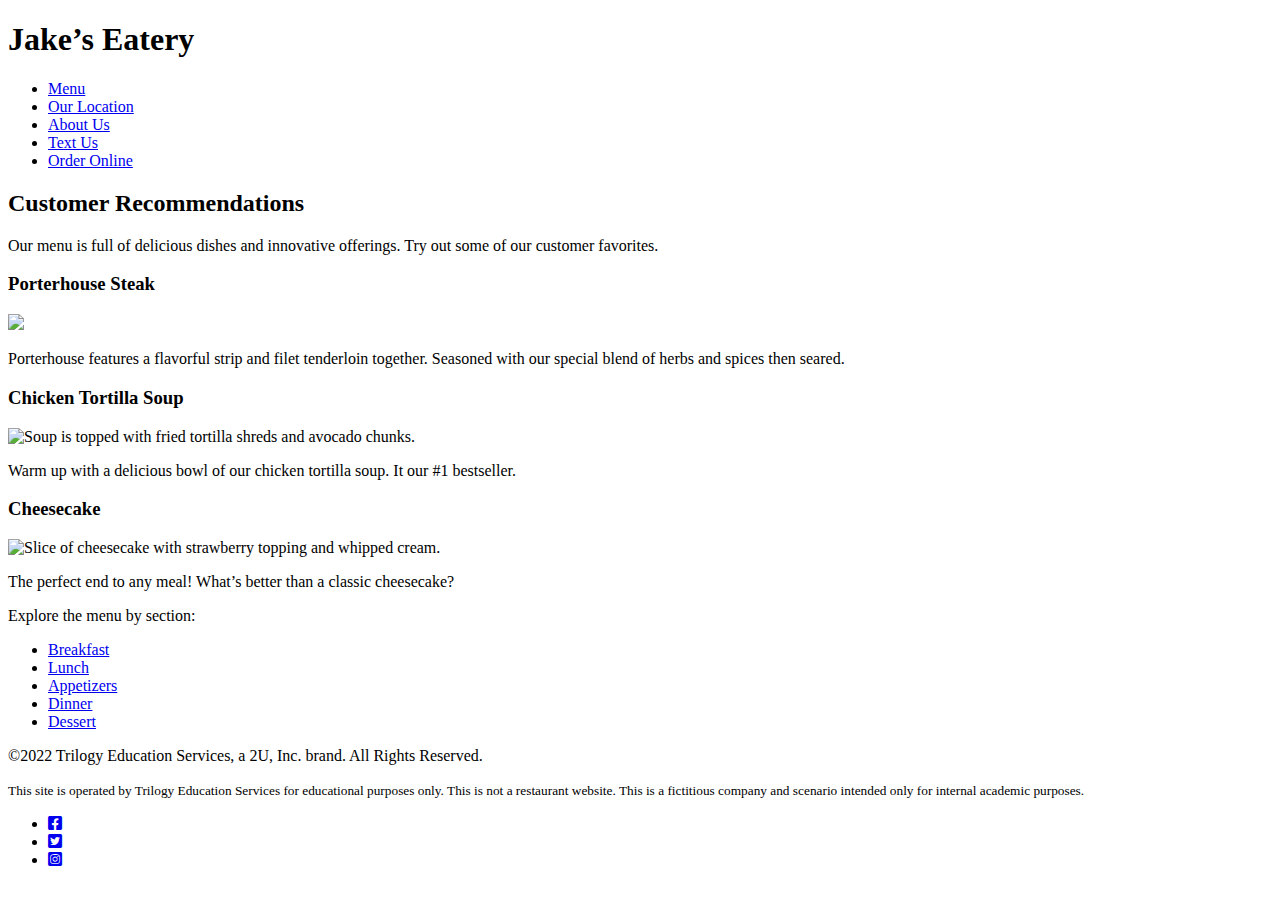
==== index.html @ b1b723a4 "move index outside of file" ====
<!DOCTYPE html>
<html lang="en">

<head>
    <meta charset="UTF-8">
    <meta http-equiv="X-UA-Compatible" content="IE=edge">
    <meta name="viewport" content="width=device-width, initial-scale=1.0">
    <link rel="preconnect" href="https://fonts.googleapis.com">
    <link rel="preconnect" href="https://fonts.gstatic.com" crossorigin>
    <link href="https://fonts.googleapis.com/css2?family=Hammersmith+One&family=Notable&display=swap" rel="stylesheet">
    <link href="https://cdnjs.cloudflare.com/ajax/libs/font-awesome/6.0.0/css/all.min.css" rel="stylesheet">
    <link href="css/style.css" rel="stylesheet">
    <title>Jake's Eatery Restaurant - Family Favorites</title>
</head>

<body>

    <header>
        <h1>Jake’s Eatery</h1>
        <nav>
            <ul>
                <li><a href="menu.html">Menu</a></li>
                <li><a href="location.html">Our Location</a></li>
                <li><a href="about.html">About Us</a></li>
                <li><a href="text.html">Text Us</a></li>
                <li><a href="order.html">Order Online</a></li>
        </nav>
    </header>
    <article>
        <h2>Customer Recommendations</h2>
        <p>Our menu is full of delicious dishes and innovative offerings. Try out some of our customer favorites.</p>
        <div class="card-container">
            <div class="card">
                <h3>Porterhouse Steak</h3>
                <img src="https://assets.codepen.io/6306176/jakes-steak.jpg" alt- "Sliced Porterhouse steak on a wooden board.">
                <p> Porterhouse features a flavorful strip and filet tenderloin together. Seasoned with our special blend of herbs and spices then seared.</p>
            </div>
            <div class="card">
                <h3>Chicken Tortilla Soup</h3>
                <img src="https://assets.codepen.io/6306176/jakes-soup.jpg" alt="Soup is topped with fried tortilla shreds and avocado chunks.">
                <p>Warm up with a delicious bowl of our chicken tortilla soup. It our #1 bestseller.</p>
            </div>
            <div class="card">
                <h3>Cheesecake</h3>
                <img src="https://assets.codepen.io/6306176/jakes-cheesecake.jpg" alt="Slice of cheesecake with strawberry topping and whipped cream.">
                <p>The perfect end to any meal! What’s better than a classic cheesecake?</p>
            </div>
        </div>
    </article>
    <section>
        <p>Explore the menu by section:</p>
        <ul>
            <li><a href="breakfast.html">Breakfast</a></li>
            <li><a href="lunch.html">Lunch</a></li>
            <li><a href="appetizers.html">Appetizers</a></li>
            <li><a href="dinner.html">Dinner</a></li>
            <li><a href="dessert.html">Dessert</a></li>
        </ul>
    </section>
    <footer>
        <p>
            &copy;2022 Trilogy Education Services, a 2U, Inc. brand. All Rights Reserved.
        </p>
        <p>
            <small>This site is operated by Trilogy Education Services for educational
          purposes only. This is not a restaurant website. This is a
          fictitious company and scenario intended only for internal academic
          purposes.</small
        >
      </p>
        <ul>
            <li>
                <a href="https://facebook.com" target="_blank">
                    <span aria-hidden="true" class="fa-brands fa-facebook-square"></span>
                    <span class="sr-only">Facebook</span>
                </a>
            </li>
            <li>
                <a href="https://twitter.com" target="_blank">
                    <span aria-hidden="true" class="fa-brands fa-twitter-square"></span>
                    <span class="sr-only">Twitter</span>
                </a>
            </li>
            <li>
                <a href="https://instagram.com" target="_blank">
                    <span aria-hidden="true" class="fa-brands fa-instagram-square"></span>
                    <span class="sr-only">Instagram</span>
                </a>
            </li>
        </ul>
    </footer>
</body>

</html>
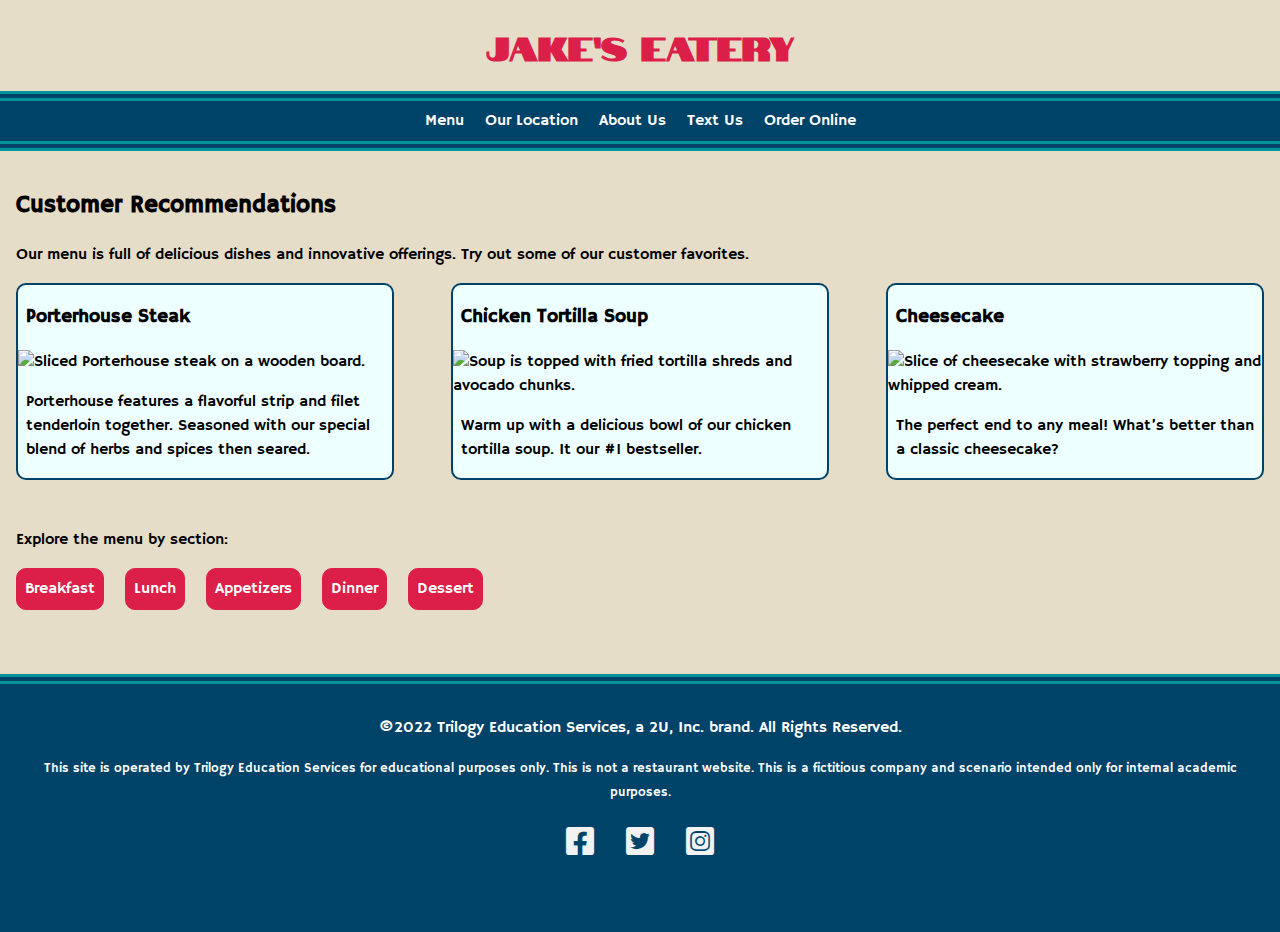
==== commit 5a248af8: "adding jakes meals image" ====
--- a/index.html
+++ b/index.html
@@ -25,6 +25,9 @@
                 <li><a href="text.html">Text Us</a></li>
                 <li><a href="order.html">Order Online</a></li>
         </nav>
+        <background-image> 
+            <source srcset=media/jakes-meals.jpg>
+        </background-image>
     </header>
     <article>
         <h2>Customer Recommendations</h2>
@@ -32,7 +35,7 @@
         <div class="card-container">
             <div class="card">
                 <h3>Porterhouse Steak</h3>
-                <img src="https://assets.codepen.io/6306176/jakes-steak.jpg" alt- "Sliced Porterhouse steak on a wooden board.">
+                <img src="https://assets.codepen.io/6306176/jakes-steak.jpg" alt="Sliced Porterhouse steak on a wooden board.">
                 <p> Porterhouse features a flavorful strip and filet tenderloin together. Seasoned with our special blend of herbs and spices then seared.</p>
             </div>
             <div class="card">
--- a/css/style.css
+++ b/css/style.css
@@ -0,0 +1,121 @@
+body {
+    font-family: 'Hammersmith One', sans-serif;
+    background-color: #E5DDC8;
+    padding: 0;
+    margin: 0;
+    line-height: 1.5;
+}
+
+h1 {
+    font-family: 'Notable', sans-serif;
+    color: #DB1F48;
+    text-align: center;
+}
+
+img {
+    max-width: 100%;
+}
+
+nav ul {
+    list-style-type: none;
+    padding: 0;
+    margin: 0;
+    background-color: #004369;
+    text-align: center;
+    border-top: 10px double #01949A;
+    border-bottom: 10px double #01949A;
+}
+
+nav li {
+    display: inline-block;
+}
+
+nav a {
+    color: #ffffff;
+    display: block;
+    padding: 0.5rem;
+    text-decoration: none;
+}
+
+nav a:hover {
+    color: #E5DDC8;
+}
+
+article {
+    padding: 1rem;
+}
+
+.card-container {
+    display: flex;
+    flex-flow: row wrap;
+    justify-content: space-between;
+}
+
+.card {
+    flex-basis: 30%;
+    border-radius: 10px;
+    border: 2px solid #004369;
+    background-color: #eeFFFF;
+}
+
+.card h3,
+.card p {
+    padding: 0 0.5rem;
+}
+
+section {
+    padding: 1rem;
+}
+
+section ul {
+    list-style-type: none;
+    padding: 0;
+    margin: 0;
+}
+
+section li {
+    display: inline-block;
+}
+
+section a {
+    display: block;
+    background-color: #DB1F48;
+    padding: 0.5rem;
+    margin-right: 1rem;
+    border-radius: 10px;
+    color: #ffffff;
+    text-decoration: none;
+    /* although the border doesn't show much here, if you only place it on the hover, the button "twitches" with the extra width of the border. Place it here and that "twitch" doesn't happen. */
+    border: 1px solid #db1f48;
+}
+
+section a:hover {
+    background-color: #ffffff;
+    color: #db1f48;
+    border: 1px solid #db1f48;
+}
+
+footer {
+    background-color: #004369;
+    color: #ffffff;
+    padding: 1rem;
+    text-align: center;
+    border-top: 10px double #01949A;
+    margin-top: 3rem;
+}
+
+footer ul {
+    list-style-type: none;
+    padding: 0;
+    margin: 0;
+    display: flex;
+    flex-flow: row wrap;
+    justify-content: center;
+}
+
+footer a {
+    color: #f2f2f2;
+    font-size: 2rem;
+    display: block;
+    margin: 0 1rem 3rem 1rem;
+}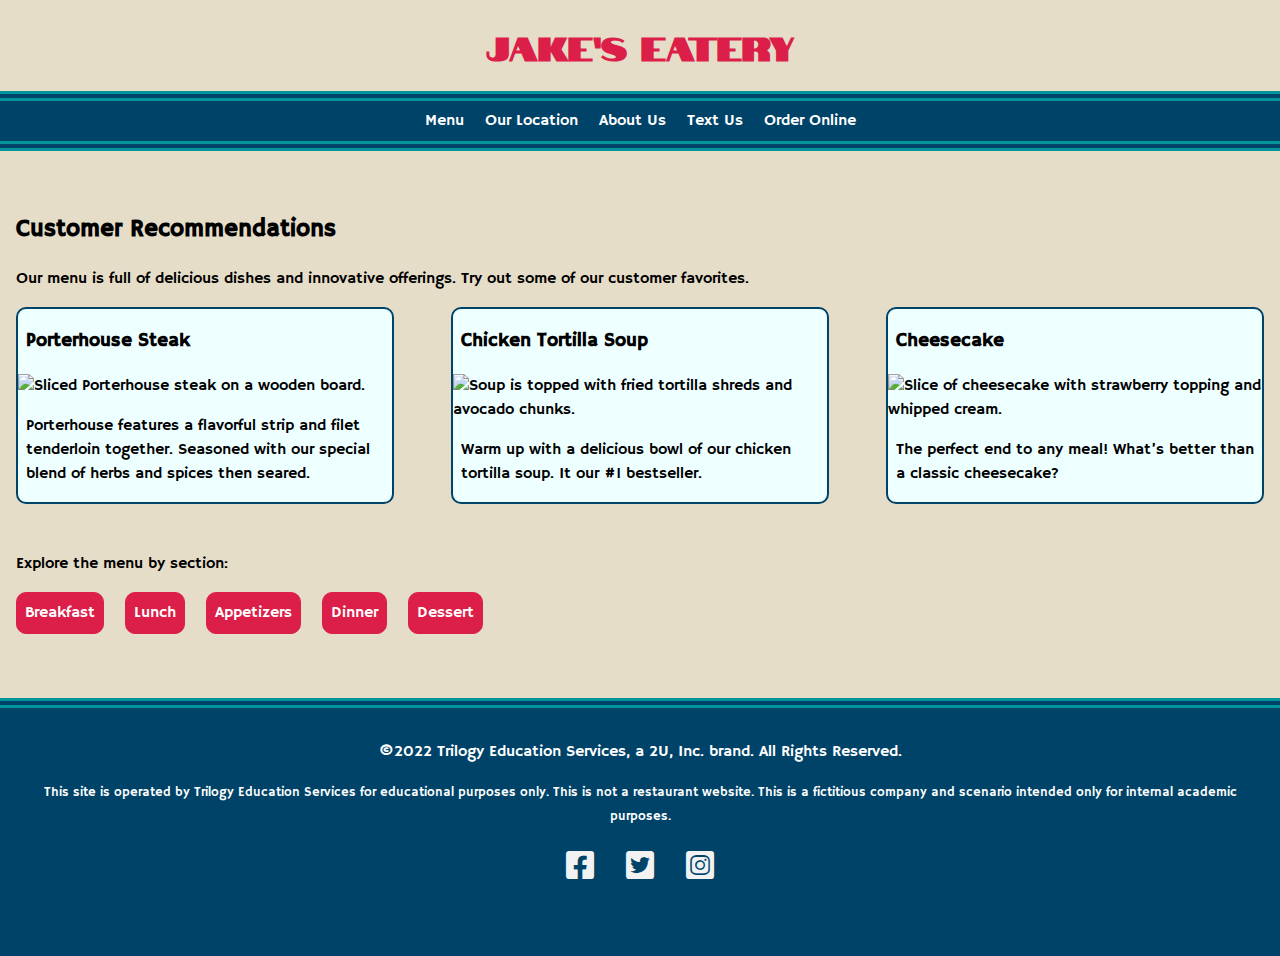
==== commit 7e1c81a6: "jakes meals retry" ====
--- a/index.html
+++ b/index.html
@@ -25,9 +25,9 @@
                 <li><a href="text.html">Text Us</a></li>
                 <li><a href="order.html">Order Online</a></li>
         </nav>
-        <background-image> 
+        <img> 
             <source srcset=media/jakes-meals.jpg>
-        </background-image>
+        <img>
     </header>
     <article>
         <h2>Customer Recommendations</h2>
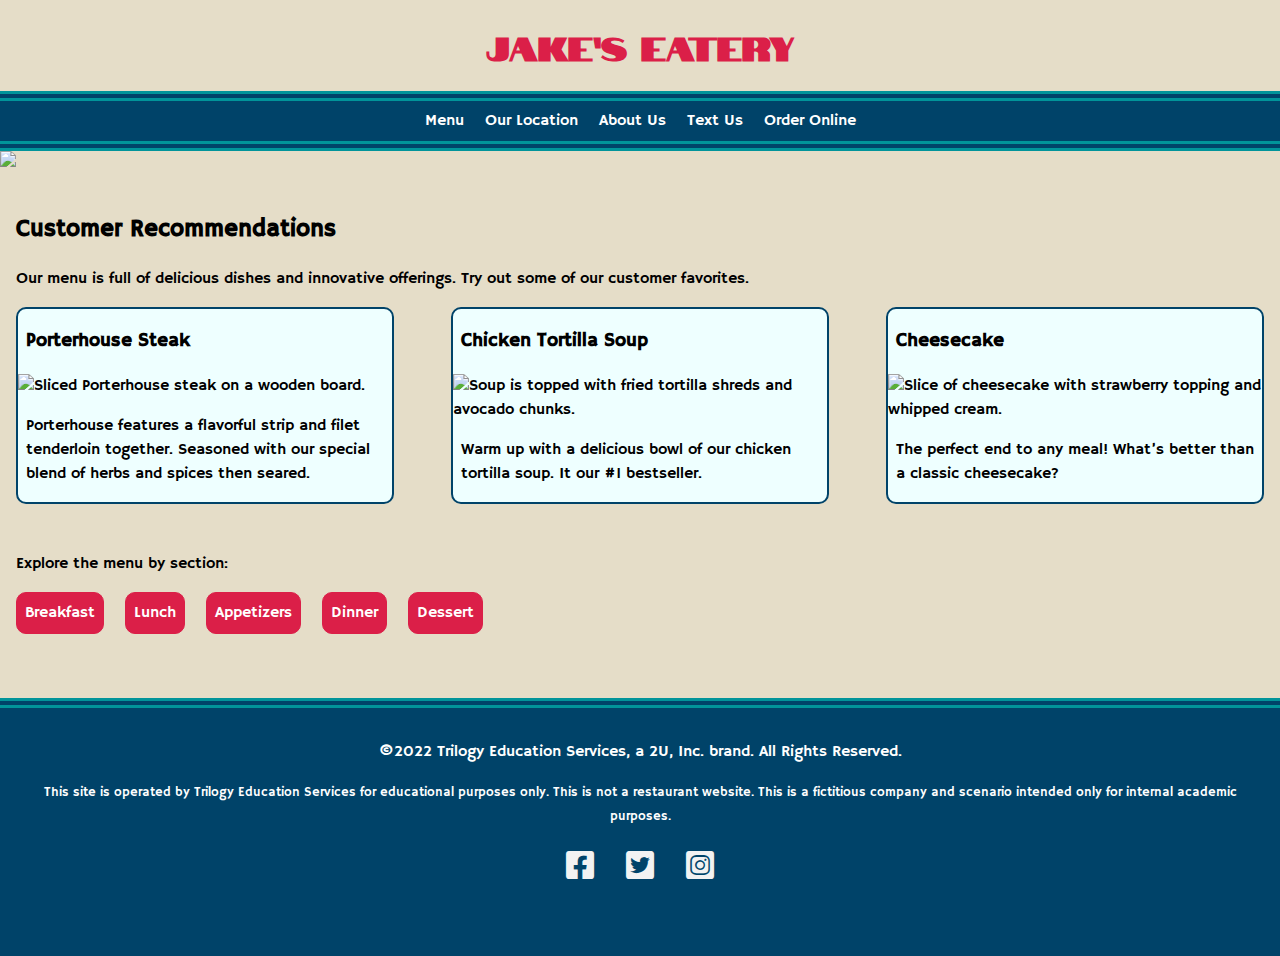
==== commit 2b343489: "retry #2" ====
--- a/index.html
+++ b/index.html
@@ -25,10 +25,9 @@
                 <li><a href="text.html">Text Us</a></li>
                 <li><a href="order.html">Order Online</a></li>
         </nav>
-        <img> 
-            <source srcset=media/jakes-meals.jpg>
-        <img>
+        
     </header>
+    <img src="media/jakes-meals.jpg">
     <article>
         <h2>Customer Recommendations</h2>
         <p>Our menu is full of delicious dishes and innovative offerings. Try out some of our customer favorites.</p>
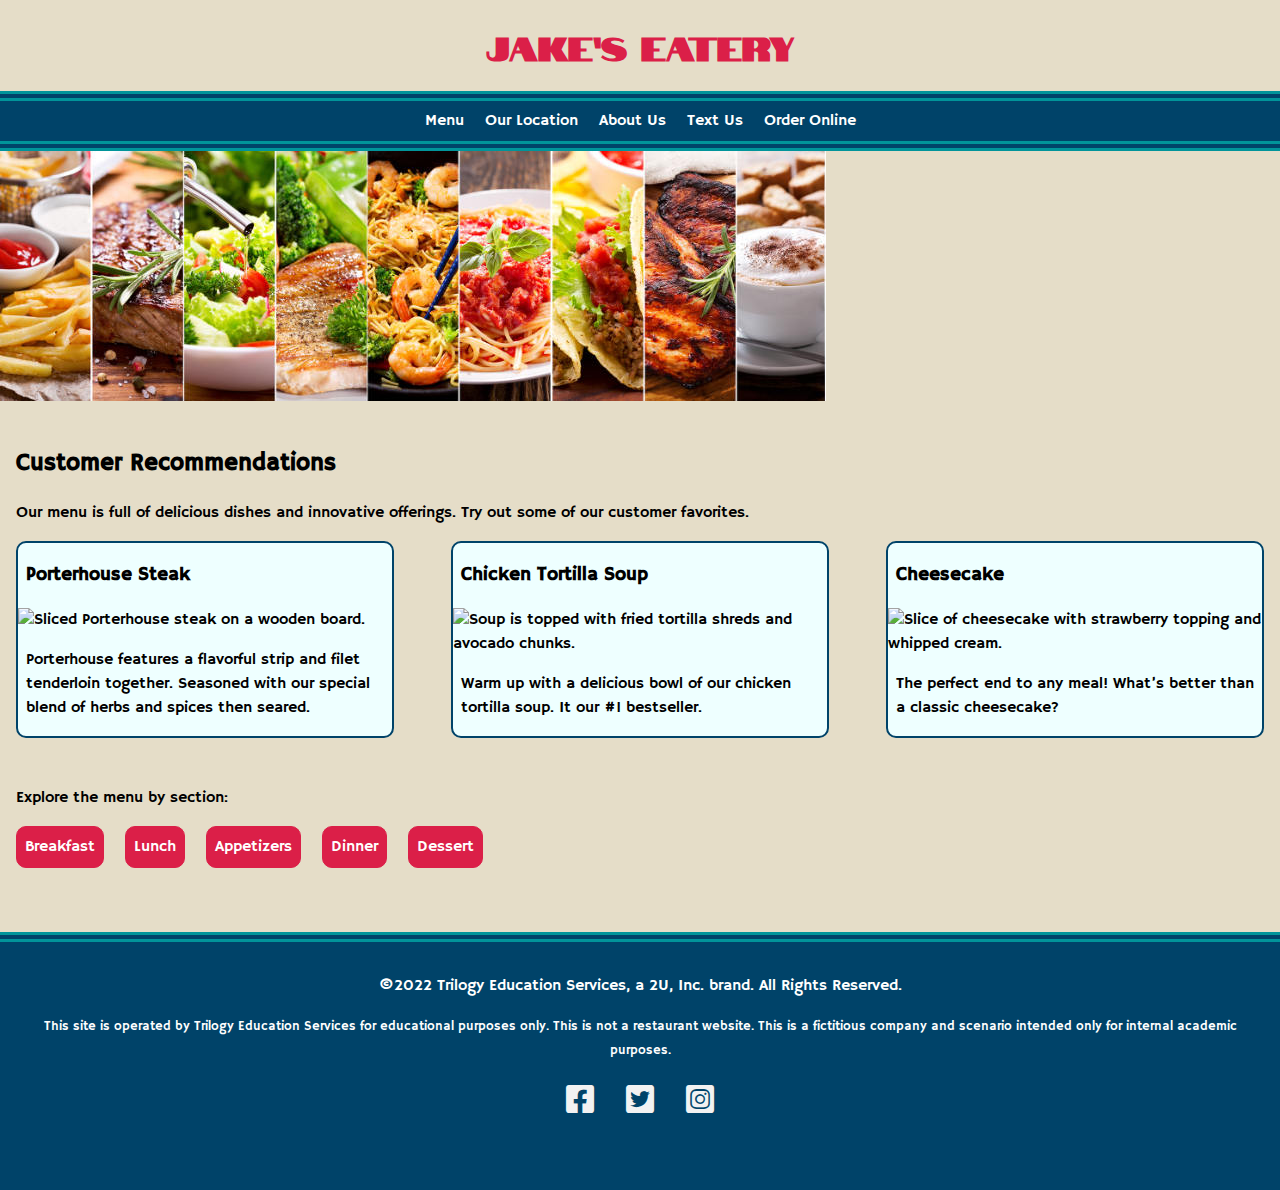
==== commit 50e82e66: "retry #4" ====
--- a/index.html
+++ b/index.html
@@ -25,9 +25,9 @@
                 <li><a href="text.html">Text Us</a></li>
                 <li><a href="order.html">Order Online</a></li>
         </nav>
-        
+        <img src="media/media/images/jakes-meals.jpg" alt="an image of a variety of meals">
     </header>
-    <img src="media/jakes-meals.jpg">
+
     <article>
         <h2>Customer Recommendations</h2>
         <p>Our menu is full of delicious dishes and innovative offerings. Try out some of our customer favorites.</p>
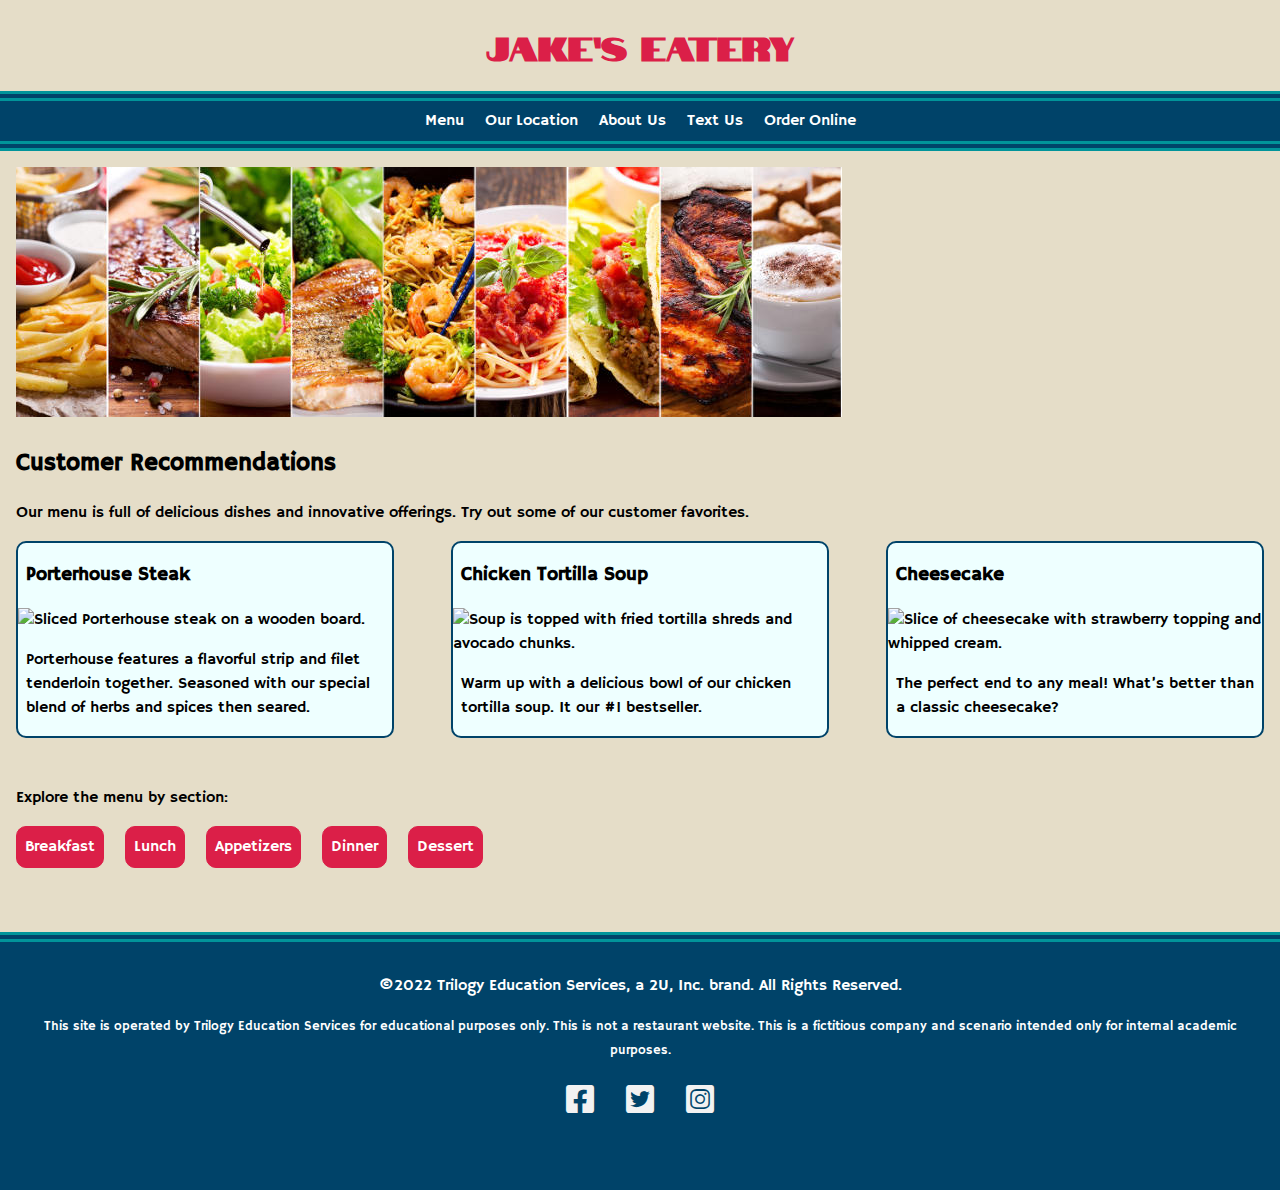
==== commit d79627eb: "retry #5" ====
--- a/index.html
+++ b/index.html
@@ -25,10 +25,11 @@
                 <li><a href="text.html">Text Us</a></li>
                 <li><a href="order.html">Order Online</a></li>
         </nav>
-        <img src="media/media/images/jakes-meals.jpg" alt="an image of a variety of meals">
+    
     </header>
 
     <article>
+        <img src="media/media/images/jakes-meals.jpg" alt="a variety of meals">
         <h2>Customer Recommendations</h2>
         <p>Our menu is full of delicious dishes and innovative offerings. Try out some of our customer favorites.</p>
         <div class="card-container">
--- a/css/style.css
+++ b/css/style.css
@@ -10,6 +10,7 @@
     font-family: 'Notable', sans-serif;
     color: #DB1F48;
     text-align: center;
+    
 }
 
 img {
